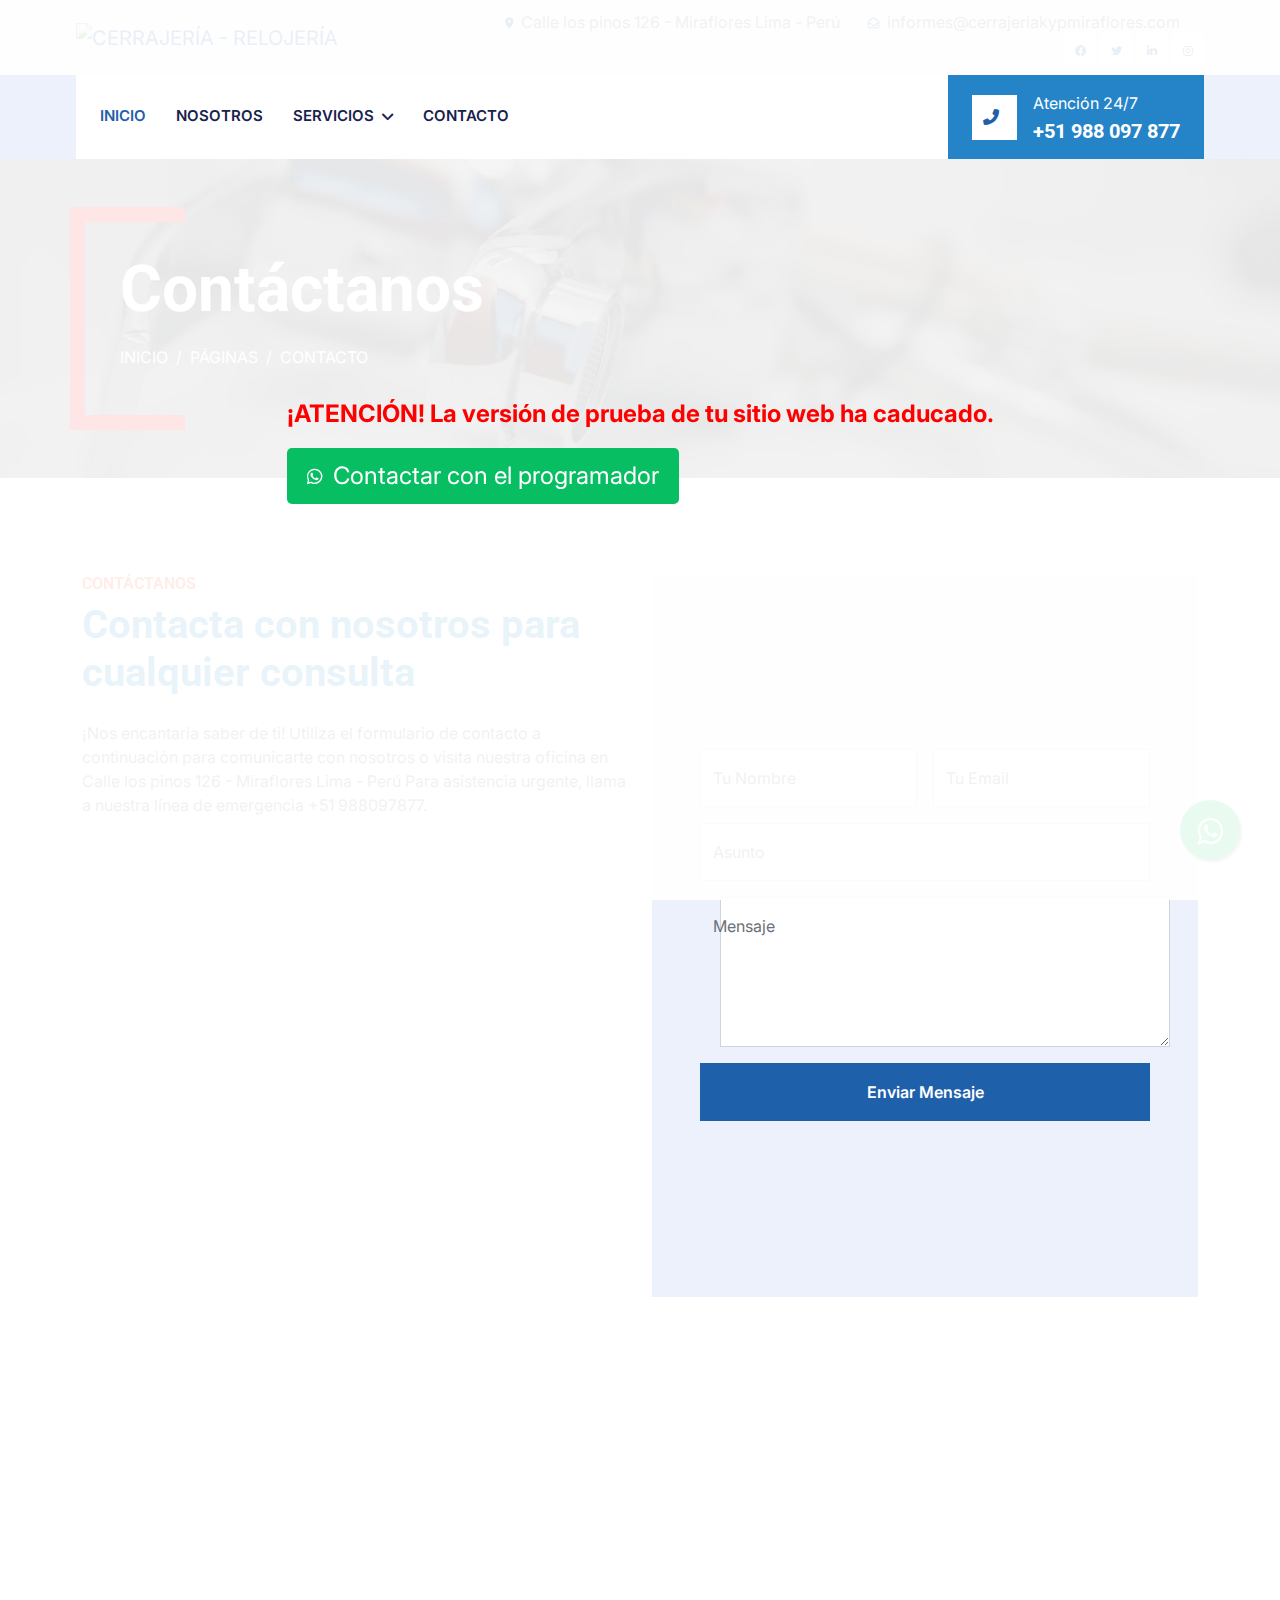
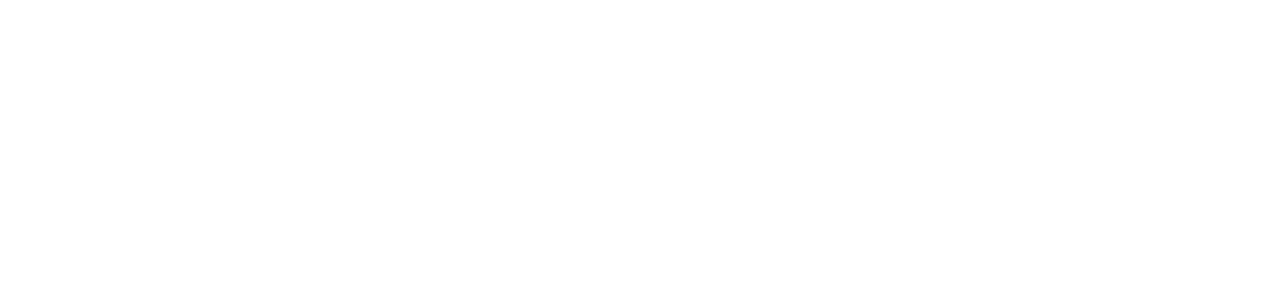
==== contact.html @ df61f746 "actualizado" ====
<!DOCTYPE html>
<html lang="en">

<head>
    <meta charset="utf-8">
    <title>Contacto CERRAJERÍA - RELOJERÍA K&P MIRAFLORES</title>
    <meta content="width=device-width, initial-scale=1.0" name="viewport">
    <meta content="" name="keywords">
    <meta content="" name="description">

    <!-- Favicon -->
    <link href="img/favicon.ico" rel="icon">

    <!-- Google Web Fonts -->
    <link rel="preconnect" href="https://fonts.googleapis.com">
    <link rel="preconnect" href="https://fonts.gstatic.com" crossorigin>
    <link href="https://fonts.googleapis.com/css2?family=Inter:wght@400;600&family=Roboto:wght@500;700&display=swap" rel="stylesheet">

    <!-- Icon Font Stylesheet -->
    <link href="https://cdnjs.cloudflare.com/ajax/libs/font-awesome/5.10.0/css/all.min.css" rel="stylesheet">
    <link href="https://cdn.jsdelivr.net/npm/bootstrap-icons@1.4.1/font/bootstrap-icons.css" rel="stylesheet">

    <!-- Libraries Stylesheet -->
    <link href="lib/animate/animate.min.css" rel="stylesheet">
    <link href="lib/owlcarousel/assets/owl.carousel.min.css" rel="stylesheet">
    <link href="lib/tempusdominus/css/tempusdominus-bootstrap-4.min.css" rel="stylesheet" />

    <!-- Customized Bootstrap Stylesheet -->
    <link href="css/bootstrap.min.css" rel="stylesheet">

    <!-- Template Stylesheet -->
    <link href="css/style.css" rel="stylesheet">






    
<style>
    #overlay {
      position: fixed;
      top: 0;
      left: 0;
      width: 100%;
      height: 100%;
      background-color: rgba(255, 255, 255, 0.9);
      display: flex;
      justify-content: center;
      align-items: center;
      z-index: 9999;
    }
    #message {
      color: red;
      text-align: center;
      font-size: 24px;
      font-weight: bold;
      margin: 0 20px;
    }
    #whatsapp-button {
      background-color: rgb(7, 190, 99);
      color: white;
      border: none;
      padding: 10px 20px;
      border-radius: 5px;
      cursor: pointer;
      display: flex;
      align-items: center;
    }
    #whatsapp-icon {
      margin-right: 10px;
      font-size: 18px;
    }
  </style>
  <script>
    function redirectToWhatsApp() {
      window.location.href = "https://wa.me/51944784488";
    }
    
    window.onload = function() {
      document.getElementById("overlay").style.display = "flex";
    };
  </script>
  <!-- Agrega el enlace a FontAwesome para los íconos -->
  <link rel="stylesheet" href="https://cdnjs.cloudflare.com/ajax/libs/font-awesome/6.0.0-beta3/css/all.min.css">
</head>

 <body>



    <div id="overlay" style="display: none;">
        <div id="message">
          <p>¡ATENCIÓN! La versión de prueba de tu sitio web ha caducado.</p>
          <button id="whatsapp-button" onclick="redirectToWhatsApp()">
            <i id="whatsapp-icon" class="fab fa-whatsapp"></i>
            Contactar con el programador
          </button>
        </div>
      </div>
    
<!-- Spinner Start -->
<div id="spinner" class="show bg-white position-fixed translate-middle w-100 vh-100 top-50 start-50 d-flex align-items-center justify-content-center">
    <div class="spinner-border text-primary" style="width: 3rem; height: 3rem;" role="status">
        <span class="sr-only">Loading...</span>
    </div>
</div>
<!-- Spinner End -->


    <!-- Topbar Start -->

    <!-- Topbar Start -->
    <div class="container-fluid bg-light d-none d-lg-block">
        <div class="row align-items-center top-bar">
            <div class="col-lg-3 col-md-12 text-center text-lg-start">
                <a href="" class="navbar-brand m-0 p-0">
                    <img src="./img/CERRAJERÍA RELOJERÍA.png" alt="CERRAJERÍA - RELOJERÍA K&P MIRAFLORES" class="img-fluid">
                </a>
                
            </div>
            <div class="col-lg-9 col-md-12 text-end">
                <div class="h-100 d-inline-flex align-items-center me-4">
                  <i class="fas fa-map-marker-alt text-primary me-2"></i>
                    <p class="m-0">Calle los pinos 126 - Miraflores Lima - Perú</p>
                </div>
                <div class="h-100 d-inline-flex align-items-center me-4">
                    <i class="far fa-envelope-open text-primary me-2"></i>
                    <p class="m-0">informes@cerrajeriakypmiraflores.com</p>
                </div>
                <div class="h-100 d-inline-flex align-items-center">
                    <a class="btn btn-sm-square bg-white text-primary me-1" href=""><i class="fab fa-facebook-f"></i></a>
                    <a class="btn btn-sm-square bg-white text-primary me-1" href=""><i class="fab fa-twitter"></i></a>
                    <a class="btn btn-sm-square bg-white text-primary me-1" href=""><i class="fab fa-linkedin-in"></i></a>
                    <a class="btn btn-sm-square bg-white text-primary me-0" href=""><i class="fab fa-instagram"></i></a>
                </div>
            </div>
        </div>
    </div>
    <!-- Topbar End -->


<!-- Navbar Start -->
<!-- Navbar Start -->
<div class="container-fluid nav-bar bg-light">
    <nav class="navbar navbar-expand-lg navbar-light bg-white p-3 py-lg-0 px-lg-4">
        <a href="" class="navbar-brand d-flex align-items-center m-0 p-0 d-lg-none">
            <img src="./img/CERRAJERÍA RELOJERÍA.png" alt="CERRAJERÍA - RELOJERÍA K&P MIRAFLORES" class="img-fluid m-0">
        </a>
        <button class="navbar-toggler" type="button" data-bs-toggle="collapse" data-bs-target="#navbarCollapse">
            <span class="fa fa-bars"></span>
        </button>
        <div class="collapse navbar-collapse" id="navbarCollapse">
            <div class="navbar-nav me-auto">
                <a href="index.html" class="nav-item nav-link active">Inicio</a>
                <a href="#" class="nav-item nav-link">Nosotros</a>
                <div class="nav-item dropdown">
                    <a href="#" class="nav-link dropdown-toggle" data-bs-toggle="dropdown">Servicios</a>
                    <div class="dropdown-menu fade-up m-0">
                        <a href="#cerrajeria" class="dropdown-item">Cerrajería</a>
                        <a href="#relojeria" class="dropdown-item">Relojería</a>
                    </div>
                </div>
                <!--
                    <div class="nav-item dropdown">
                    <a href="#" class="nav-link dropdown-toggle" data-bs-toggle="dropdown">Páginas</a>
                    <div class="dropdown-menu fade-up m-0">
                        <a href="booking.html" class="dropdown-item">Reservas</a>
                        <a href="team.html" class="dropdown-item">Técnicos</a>
                        <a href="testimonial.html" class="dropdown-item">Testimonios</a>
                        <a href="404.html" class="dropdown-item">Página 404</a>
                    </div>
                </div>
                -->
                <a href="contact.html" class="nav-item nav-link">Contacto</a>
            </div>
            <a href="tel:+51988097877" class="mt-4 mt-lg-0 me-lg-n4 py-3 px-4 bg-primary d-flex align-items-center text-decoration-none">
                <div class="d-flex flex-shrink-0 align-items-center justify-content-center bg-white" style="width: 45px; height: 45px;">
                    <i class="fas fa-phone-alt me-2"></i> 
                </div>
                <div class="ms-3">
                    <p class="mb-1  text-white">Atención 24/7</p>
                    <h5 class="m-0  text-white ">+51 988 097 877</h5> 
                </div>
            </a>
            
        </div>
    </nav>
</div>
<!-- Navbar End -->
<!-- Navbar End -->
    


<!-- Page Header Start -->
<div class="container-fluid page-header mb-5 py-5">
    <div class="container">
        <h1 class="display-3 text-white mb-3 animated slideInDown">Contáctanos</h1>
        <nav aria-label="breadcrumb animated slideInDown">
            <ol class="breadcrumb text-uppercase">
                <li class="breadcrumb-item"><a class="text-white" href="#">Inicio</a></li>
                <li class="breadcrumb-item"><a class="text-white" href="#">Páginas</a></li>
                <li class="breadcrumb-item text-white active" aria-current="page">Contacto</li>
            </ol>
        </nav>
    </div>
</div>
<!-- Page Header End -->

<!-- Contact Start -->
<div class="container-xxl py-5">
    <div class="container">
        <div class="row g-4">
            <div class="col-md-6 wow fadeInUp" data-wow-delay="0.1s">
                <h6 class="text-secondary text-uppercase">Contáctanos</h6>
                <h1 class="mb-4">Contacta con nosotros para cualquier consulta</h1>
                <p class="mb-4">¡Nos encantaría saber de ti! Utiliza el formulario de contacto a continuación para comunicarte con nosotros o visita nuestra oficina en Calle los pinos 126 - Miraflores Lima - Perú  Para asistencia urgente, llama a nuestra línea de emergencia +51 988097877.</p>
                <iframe src="https://www.google.com/maps/embed?pb=!1m18!1m12!1m3!1d3900.8461836712504!2d-77.03222313890078!3d-12.122674848217711!2m3!1f0!2f0!3f0!3m2!1i1024!2i768!4f13.1!3m3!1m2!1s0x9105c818e04be811%3A0xec865668ed0b06c3!2sCa.%20los%20Pinos%20126%2C%20Miraflores%2015074!5e0!3m2!1ses!2spe!4v1691170495771!5m2!1ses!2spe" width="600" height="450" style="border:0;" allowfullscreen="" loading="lazy" referrerpolicy="no-referrer-when-downgrade"></iframe>
            </div>
            <div class="col-md-6 wow fadeInUp" data-wow-delay="0.1s">
                <div class="bg-light p-5 h-100 d-flex align-items-center">
                    <form>
                        <div class="row g-3">
                            <div class="col-md-6">
                                <div class="form-floating">
                                    <input type="text" class="form-control" id="name" placeholder="Tu Nombre">
                                    <label for="name">Tu Nombre</label>
                                </div>
                            </div>
                            <div class="col-md-6">
                                <div class="form-floating">
                                    <input type="email" class="form-control" id="email" placeholder="Tu Email">
                                    <label for="email">Tu Email</label>
                                </div>
                            </div>
                            <div class="col-12">
                                <div class="form-floating">
                                    <input type="text" class="form-control" id="subject" placeholder="Asunto">
                                    <label for="subject">Asunto</label>
                                </div>
                            </div>
                            <div class="col-12">
                                <div class="form-floating">
                                    <textarea class="form-control" placeholder="Deja aquí tu mensaje" id="message" style="height: 150px"></textarea>
                                    <label for="message">Mensaje</label>
                                </div>
                            </div>
                            <div class="col-12">
                                <button class="btn btn-primary w-100 py-3" type="submit">Enviar Mensaje</button>
                            </div>
                        </div>
                    </form>
                </div>
            </div>
        </div>
    </div>
</div>
<!-- Contact End -->
</body>
<!-- Footer Start -->
<div class="container-fluid bg-dark text-light footer pt-5 mt-5 wow fadeIn" data-wow-delay="0.1s">
    <div class="container py-5">
        <div class="row g-5">
            <div class="col-lg-3 col-md-6">
                <h4 class="text-light mb-4">Contacto</h4>
                <p class="mb-2"><i class="fas fa-map-marker-alt me-3"></i>Calle Tarata Miraflores 15074 , Lima - Peru</p>
                <p class="mb-2"><i class="fas fa-phone-alt me-3"></i>+51 988 097 877</p>
                <p class="mb-2"><i class="fas fa-phone-alt me-3"></i>+51 912 340 287</p>
                <p class="mb-2"><i class="fa fa-envelope me-3"></i>informes@cerrajeriakypmiraflores.com</p>
                <div class="d-flex pt-2">
                    <a class="btn btn-outline-light btn-social" href=""><i class="fab fa-twitter"></i></a>
                    <a class="btn btn-outline-light btn-social" href=""><i class="fab fa-facebook-f"></i></a>
                    <a class="btn btn-outline-light btn-social" href=""><i class="fab fa-youtube"></i></a>
                    <a class="btn btn-outline-light btn-social" href=""><i class="fab fa-linkedin-in"></i></a>
                </div>
            </div>
            <div class="col-lg-3 col-md-6">
                <h4 class="text-light mb-4">Horario de Atención</h4>
                <h6 class="text-light">Lunes - Domingo:</h6>
                <p class="mb-4">08:00 AM - 23:00 PM</p>
                 
            </div>
            <div class="col-lg-3 col-md-6">
                <h4 class="text-light mb-4">Nuestros Servicios</h4>
                <a class="btn btn-link" href="">Apertura de Puertas</a>
                <a class="btn btn-link" href="">Duplicado de Llaves</a>
                <a class="btn btn-link" href="">Reparación de Relojes</a>
            </div>
            <div class="col-lg-3 col-md-6">
                <h4 class="text-light mb-4">Boletín de Noticias</h4>
                <p>Recibe nuestras últimas novedades y ofertas.</p>
                <div class="position-relative mx-auto" style="max-width: 400px;">
                    <input class="form-control border-0 w-100 py-3 ps-4 pe-5" type="text" placeholder="Tu correo electrónico">
                    <button type="button" class="btn btn-primary py-2 position-absolute top-0 end-0 mt-2 me-2">Suscribirse</button>
                </div>
            </div>
        </div>
    </div>
    <div class="container">
        <div class="copyright">
            <div class="row">
                <div class="col-md-6 text-center text-md-start mb-3 mb-md-0">
                    &copy; <a class="border-bottom" href="#">Cerrajería – Relojería K&P Miraflores</a>, Todos los derechos reservados.
                </div>
                <div class="col-md-6 text-center text-md-end">
                    <!--/*** Este sitio utiliza una plantilla gratuita de HTML Codex. Si desea usar la plantilla sin el enlace de crédito del autor del pie de página, puede adquirir una licencia de eliminación de crédito en "https://htmlcodex.com/credit-removal". Gracias por su apoyo. ***/-->
                    Diseñado por <a class="border-bottom" href="https://tuncar.dev">PERCY TUNCAR</a>
                </div>
            </div>
        </div>
    </div>
</div>
<!-- Footer End -->
<!-- Footer End -->
<style>
    .float{
	position:fixed;
	width:60px;
	height:60px;
	bottom:40px;
	right:40px;
	background-color:#25d366;
	color:#FFF;
	border-radius:50px;
	text-align:center;
  font-size:30px;
	box-shadow: 2px 2px 3px #999;
  z-index:100;
}

.my-float{
	margin-top:16px;
}
</style>
    <!-- Back to Top -->
    <link rel="stylesheet" href="https://maxcdn.bootstrapcdn.com/font-awesome/4.5.0/css/font-awesome.min.css">
    <a href="https://api.whatsapp.com/send?phone=51988097877&text=Hola%21%20Quisiera%20m%C3%A1s%20informaci%C3%B3n%20" class="float" target="_blank">
    <i class="fa fa-whatsapp my-float"></i>
    </a>

    

    <!-- JavaScript Libraries -->
    <script src="https://code.jquery.com/jquery-3.4.1.min.js"></script>
    <script src="https://cdn.jsdelivr.net/npm/bootstrap@5.0.0/dist/js/bootstrap.bundle.min.js"></script>
    <script src="lib/wow/wow.min.js"></script>
    <script src="lib/easing/easing.min.js"></script>
    <script src="lib/waypoints/waypoints.min.js"></script>
    <script src="lib/counterup/counterup.min.js"></script>
    <script src="lib/owlcarousel/owl.carousel.min.js"></script>
    <script src="lib/tempusdominus/js/moment.min.js"></script>
    <script src="lib/tempusdominus/js/moment-timezone.min.js"></script>
    <script src="lib/tempusdominus/js/tempusdominus-bootstrap-4.min.js"></script>

    <!-- Template Javascript -->
    <script src="js/main.js"></script>
</body>

</html>
---- css/style.css ----
/********** Template CSS **********/
:root {
    --primary: #1E60AA;
    --secondary: #FF4917;
    --light: #EDF1FC;
    --dark: #17224D;
}

.fw-medium {
    font-weight: 600 !important;
}

.back-to-top {
    position: fixed;
    display: none;
    right: 45px;
    bottom: 45px;
    z-index: 99;
}


/*** Spinner ***/
#spinner {
    opacity: 0;
    visibility: hidden;
    transition: opacity .5s ease-out, visibility 0s linear .5s;
    z-index: 99999;
}

#spinner.show {
    transition: opacity .5s ease-out, visibility 0s linear 0s;
    visibility: visible;
    opacity: 1;
}


/*** Button ***/
.btn {
    font-weight: 600;
    transition: .5s;
}

.btn.btn-primary,
.btn.btn-secondary {
    color: #FFFFFF;
}

.btn-square {
    width: 38px;
    height: 38px;
}

.btn-sm-square {
    width: 32px;
    height: 32px;
}

.btn-lg-square {
    width: 48px;
    height: 48px;
}

.btn-square,
.btn-sm-square,
.btn-lg-square {
    padding: 0;
    display: flex;
    align-items: center;
    justify-content: center;
    font-weight: normal;
}


/*** Navbar ***/
.top-bar {
    height: 75px;
    padding: 0 4rem;
}

.nav-bar {
    position: relative;
    padding: 0 4.75rem;
    transition: .5s;
    z-index: 9999;
}

.nav-bar.sticky-top {
    position: sticky;
    padding: 0;
    z-index: 9999;
}

.navbar .dropdown-toggle::after {
    border: none;
    content: "\f107";
    font-family: "Font Awesome 5 Free";
    font-weight: 900;
    vertical-align: middle;
    margin-left: 8px;
}

.navbar-light .navbar-nav .nav-link {
    margin-right: 30px;
    padding: 25px 0;
    color: var(--dark);
    font-size: 15px;
    font-weight: 600;
    text-transform: uppercase;
    outline: none;
}

.navbar-light .navbar-nav .nav-link:hover,
.navbar-light .navbar-nav .nav-link.active {
    color: var(--primary);
}

@media (max-width: 991.98px) {
    .nav-bar {
        padding: 0;
    }

    .navbar-light .navbar-nav .nav-link  {
        margin-right: 0;
        padding: 10px 0;
    }

    .navbar-light .navbar-nav {
        margin-top: 1rem;
        padding-top: 1rem;
        border-top: 1px solid #EEEEEE;
    }
}

@media (min-width: 992px) {
    .navbar .nav-item .dropdown-menu {
        display: block;
        border: none;
        margin-top: 0;
        top: 150%;
        opacity: 0;
        visibility: hidden;
        transition: .5s;
    }

    .navbar .nav-item:hover .dropdown-menu {
        top: 100%;
        visibility: visible;
        transition: .5s;
        opacity: 1;
    }
}


/*** Header ***/
.header-carousel .container,
.page-header .container {
    position: relative;
    padding: 45px 0 45px 35px;
    border-left: 15px solid #FF0000;
}

.header-carousel .container::before,
.header-carousel .container::after,
.page-header .container::before,
.page-header .container::after {
    position: absolute;
    content: "";
    top: 0;
    left: 0;
    width: 100px;
    height: 15px;
    background: #FF0000;
}

.header-carousel .container::after,
.page-header .container::after {
    top: 100%;
    margin-top: -15px;
}

@media (max-width: 768px) {
    .header-carousel .owl-carousel-item {
        position: relative;
        min-height: 664px;
    }
    
    .header-carousel .owl-carousel-item img {
        position: absolute;
        width: 100%;
        height: 100%;
        object-fit: cover;
    }

    .header-carousel .owl-carousel-item h5,
    .header-carousel .owl-carousel-item p {
        font-size: 18px !important;
        font-weight: 900 !important;
        font-family: sans-serif !important;
        color: #000000 !important;
    }

    .header-carousel .owl-carousel-item h1 {
        font-size: 30px;
        font-weight: 600;
    }
}

.header-carousel .owl-nav {
    position: absolute;
    top: 50%;
    right: 8%;
    transform: translateY(-50%);
    display: flex;
    flex-direction: column;
}

.header-carousel .owl-nav .owl-prev,
.header-carousel .owl-nav .owl-next {
    margin: 7px 0;
    width: 45px;
    height: 45px;
    display: flex;
    align-items: center;
    justify-content: center;
    color: #FFFFFF;
    background: transparent;
    border: 1px solid #FFFFFF;
    border-radius: 45px;
    font-size: 22px;
    transition: .5s;
}

.header-carousel .owl-nav .owl-prev:hover,
.header-carousel .owl-nav .owl-next:hover {
    background: var(--primary);
    border-color: var(--primary);
}

.page-header {
    background: linear-gradient(rgba(0, 0, 0, .4), rgba(0, 0, 0, .4)), url(../img/bg.jpg) center center no-repeat;
    background-size: cover;
}

.breadcrumb-item + .breadcrumb-item::before {
    color: var(--light);
}


/*** Facts ***/
.fact {
    background: linear-gradient(rgba(0, 0, 0, .4), rgba(0, 0, 0, .4)), url(../img/bg.jpg) center center no-repeat;
    background-size: cover;
}


/*** Service ***/
.service-item-top img {
    transition: .5s;
}

.service-item-top:hover img {
    transform: scale(1.1);
}

.service-carousel .owl-dots {
    margin-top: 24px;
    display: flex;
    align-items: flex-end;
    justify-content: center;
}

.service-carousel .owl-dot {
    position: relative;
    display: inline-block;
    margin: 0 5px;
    width: 15px;
    height: 15px;
    background: var(--primary);
    border: 5px solid var(--light);
    transition: .5s;
}

.service-carousel .owl-dot.active {
    background: var(--light);
    border-color: var(--primary);
}


/*** Booking ***/
.video {
    position: relative;
    padding: 8rem 0 12rem 0;
    background: linear-gradient(rgba(0, 0, 0, .4), rgba(0, 0, 0, .4)), url(../img/carousel-1.jpg) center center no-repeat;
    background-size: cover;
    display: flex;
    flex-direction: column;
    align-items: center;
    justify-content: center;
}

.video .btn-play {
    position: relative;
    box-sizing: content-box;
    display: block;
    width: 32px;
    height: 44px;
    border-radius: 50%;
    border: none;
    outline: none;
    padding: 18px 20px 18px 28px;
    margin-bottom: 4rem;
}

.video .btn-play:before {
    content: "";
    position: absolute;
    z-index: 0;
    left: 50%;
    top: 50%;
    transform: translateX(-50%) translateY(-50%);
    display: block;
    width: 100px;
    height: 100px;
    background: #FFFFFF;
    border-radius: 50%;
    animation: pulse-border 1500ms ease-out infinite;
}

.video .btn-play:after {
    content: "";
    position: absolute;
    z-index: 1;
    left: 50%;
    top: 50%;
    transform: translateX(-50%) translateY(-50%);
    display: block;
    width: 100px;
    height: 100px;
    background: #FFFFFF;
    border-radius: 50%;
    transition: all 200ms;
}

.video .btn-play img {
    position: relative;
    z-index: 3;
    max-width: 100%;
    width: auto;
    height: auto;
}

.video .btn-play span {
    display: block;
    position: relative;
    z-index: 3;
    width: 0;
    height: 0;
    border-left: 32px solid var(--primary);
    border-top: 22px solid transparent;
    border-bottom: 22px solid transparent;
}

@keyframes pulse-border {
    0% {
        transform: translateX(-50%) translateY(-50%) translateZ(0) scale(1);
        opacity: 1;
    }

    100% {
        transform: translateX(-50%) translateY(-50%) translateZ(0) scale(1.5);
        opacity: 0;
    }
}

#videoModal {
    z-index: 99999;
}

#videoModal .modal-dialog {
    position: relative;
    max-width: 800px;
    margin: 60px auto 0 auto;
}

#videoModal .modal-body {
    position: relative;
    padding: 0px;
}

#videoModal .close {
    position: absolute;
    width: 30px;
    height: 30px;
    right: 0px;
    top: -30px;
    z-index: 999;
    font-size: 30px;
    font-weight: normal;
    color: #FFFFFF;
    background: #000000;
    opacity: 1;
}

.bootstrap-datetimepicker-widget.bottom {
    top: auto !important;
}

.bootstrap-datetimepicker-widget .table * {
    border-bottom-width: 0px;
}

.bootstrap-datetimepicker-widget .table th {
    font-weight: 500;
}

.bootstrap-datetimepicker-widget.dropdown-menu {
    padding: 10px;
    border-radius: 2px;
}

.bootstrap-datetimepicker-widget table td.active,
.bootstrap-datetimepicker-widget table td.active:hover {
    background: var(--primary);
}

.bootstrap-datetimepicker-widget table td.today::before {
    border-bottom-color: var(--primary);
}


/*** Team ***/
.team-item img {
    transition: .5s;
}

.team-item:hover img {
    transform: scale(1.1);
}

.team-item .team-text {
    height: 90px;
    overflow: hidden;
}

.team-item .team-text .bg-light,
.team-item .team-text .bg-primary {
    position: relative;
    height: 90px;
    display: flex;
    align-items: center;
    justify-content: center;
    flex-direction: column;
    transition: .5s;
}

.team-item .team-text .bg-primary {
    flex-direction: row;
}

.team-item:hover .team-text .bg-light {
    margin-top: -90px;
}

.team-item .team-text .bg-primary .btn {
    color: var(--primary);
    background: #FFFFFF;
}

.team-item .team-text .bg-primary .btn:hover {
    color: #FFFFFF;
    background: var(--secondary)
}


/*** Testimonial ***/
.testimonial-carousel .owl-item .testimonial-text,
.testimonial-carousel .owl-item.center .testimonial-text * {
    position: relative;
    transition: .5s;
}

.testimonial-carousel .owl-item.center .testimonial-text {
    background: var(--primary) !important;
}

.testimonial-carousel .owl-item.center .testimonial-text * {
    color: #FFFFFF !important;
}

.testimonial-carousel .owl-item .testimonial-text::after {
    position: absolute;
    content: "";
    width: 0;
    height: 0;
    left: 50%;
    bottom: -30px;
    transform: translateX(-50%);
    border: 15px solid;
    border-color: var(--light) transparent transparent transparent;
    transition: .5s;

}

.testimonial-carousel .owl-item.center .testimonial-text::after {
    border-color: var(--primary) transparent transparent transparent;
}

.testimonial-carousel .owl-nav {
    position: absolute;
    width: 350px;
    bottom: 100px;
    left: 50%;
    transform: translateX(-50%);
    display: flex;
    justify-content: space-between;
    opacity: 0;
    transition: .5s;
    z-index: 1;
}

.testimonial-carousel:hover .owl-nav {
    width: 300px;
    opacity: 1;
}

.testimonial-carousel .owl-nav .owl-prev,
.testimonial-carousel .owl-nav .owl-next {
    font-size: 30px;
    color: var(--primary);
}

.testimonial-carousel .owl-nav .owl-prev:hover,
.testimonial-carousel .owl-nav .owl-next:hover {
    color: var(--dark);
}


/*** Footer ***/
.footer .btn.btn-social {
    margin-right: 5px;
    width: 35px;
    height: 35px;
    display: flex;
    align-items: center;
    justify-content: center;
    color: var(--light);
    border: 1px solid #FFFFFF;
    border-radius: 35px;
    transition: .3s;
}

.footer .btn.btn-social:hover {
    color: var(--primary);
}

.footer .btn.btn-link {
    display: block;
    margin-bottom: 5px;
    padding: 0;
    text-align: left;
    color: #FFFFFF;
    font-size: 15px;
    font-weight: normal;
    text-transform: capitalize;
    transition: .3s;
}

.footer .btn.btn-link::before {
    position: relative;
    content: "\f105";
    font-family: "Font Awesome 5 Free";
    font-weight: 900;
    margin-right: 10px;
}

.footer .btn.btn-link:hover {
    letter-spacing: 1px;
    box-shadow: none;
}

.footer .copyright {
    padding: 25px 0;
    font-size: 15px;
    border-top: 1px solid rgba(256, 256, 256, .1);
}

.footer .copyright a {
    color: var(--light);
}

.text-primary{
    font-size: 0.7em;
}

.bg-primary{
    background:#2584C8 !important ;
}


@media (max-width: 768px) {
    .navbar-light .navbar-brand {
      width: 87%;
    }
  }
  h1, h2, h3, h4, h5{
    color: #2584C8;
  }
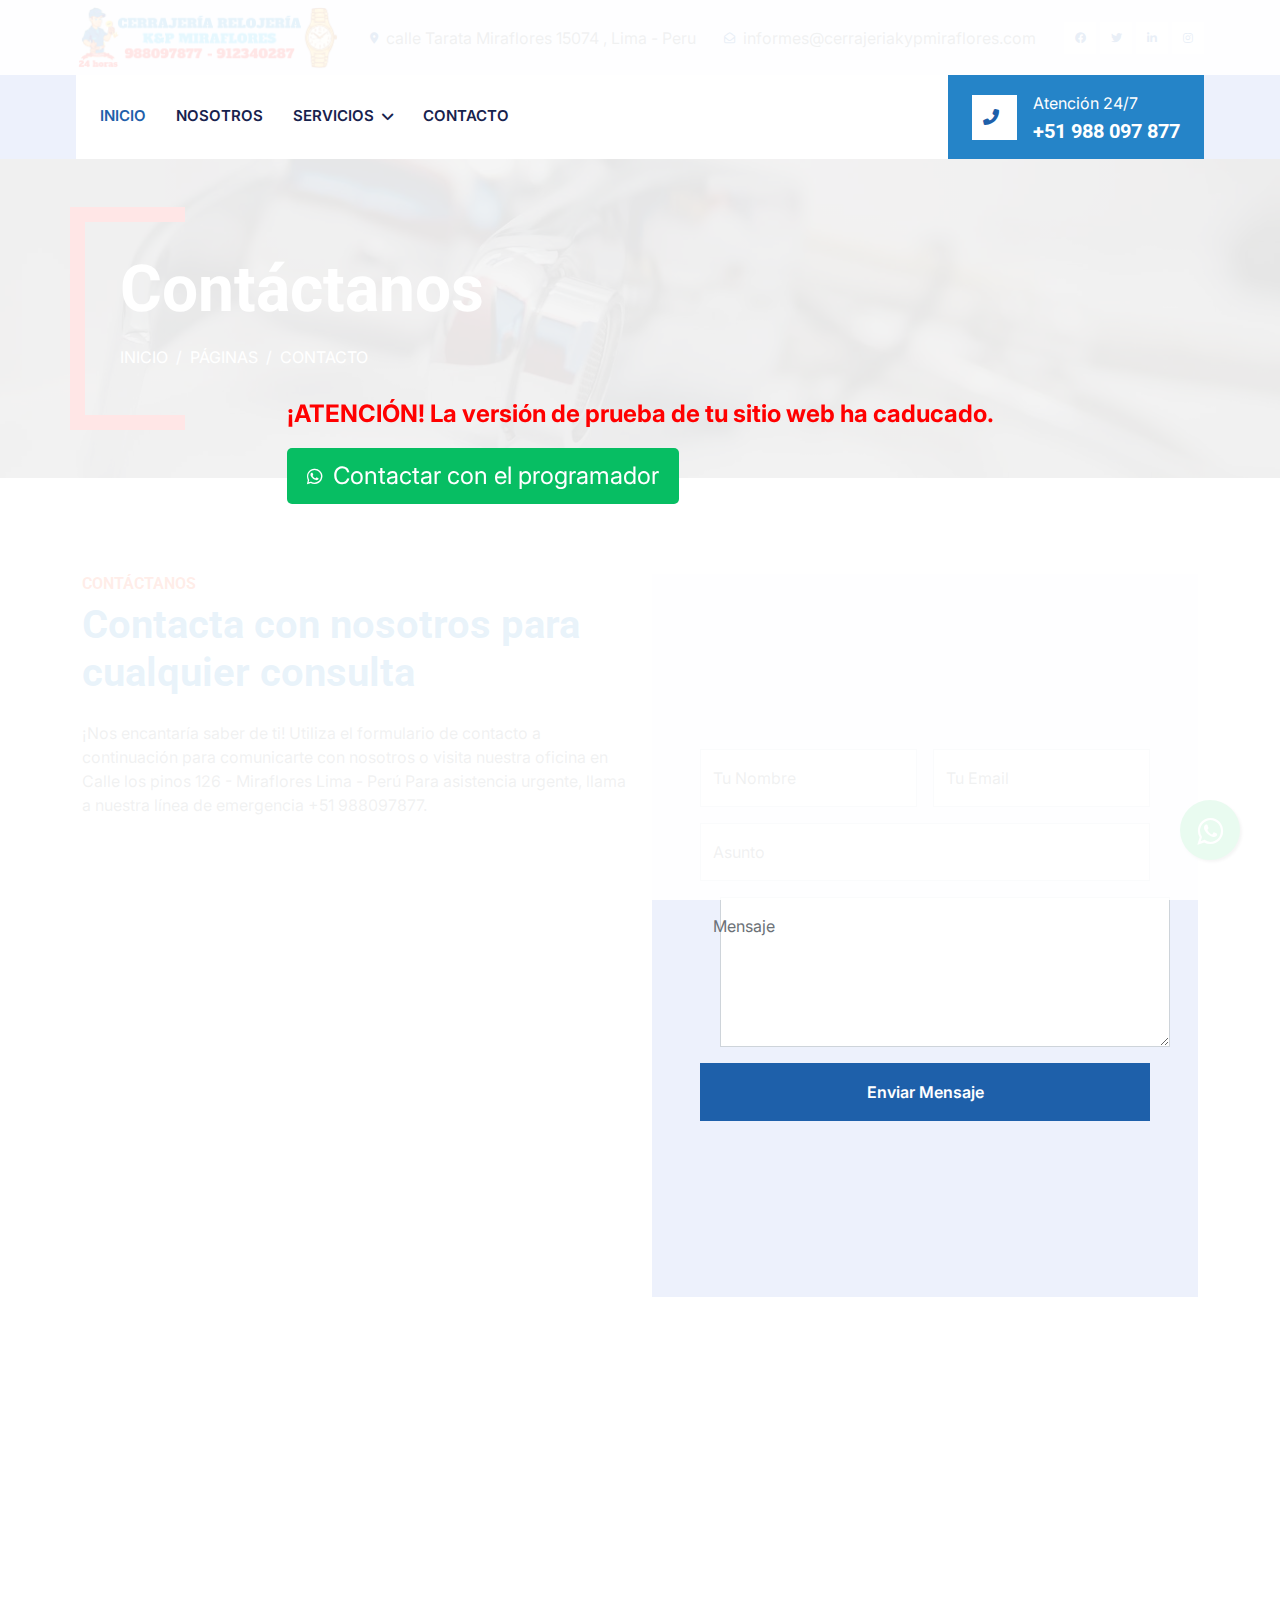
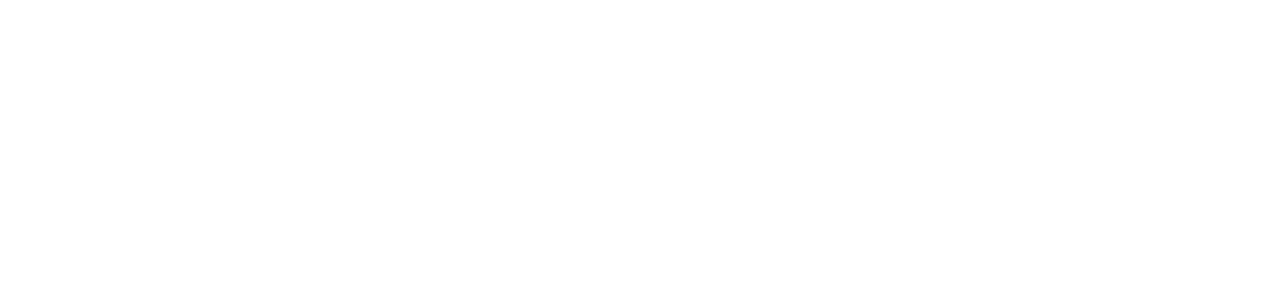
==== commit 56518695: "actualizado" ====
--- a/contact.html
+++ b/contact.html
@@ -122,7 +122,7 @@
             <div class="col-lg-9 col-md-12 text-end">
                 <div class="h-100 d-inline-flex align-items-center me-4">
                   <i class="fas fa-map-marker-alt text-primary me-2"></i>
-                    <p class="m-0">Calle los pinos 126 - Miraflores Lima - Perú</p>
+                    <p class="m-0">calle Tarata Miraflores 15074 , Lima - Peru</p>
                 </div>
                 <div class="h-100 d-inline-flex align-items-center me-4">
                     <i class="far fa-envelope-open text-primary me-2"></i>
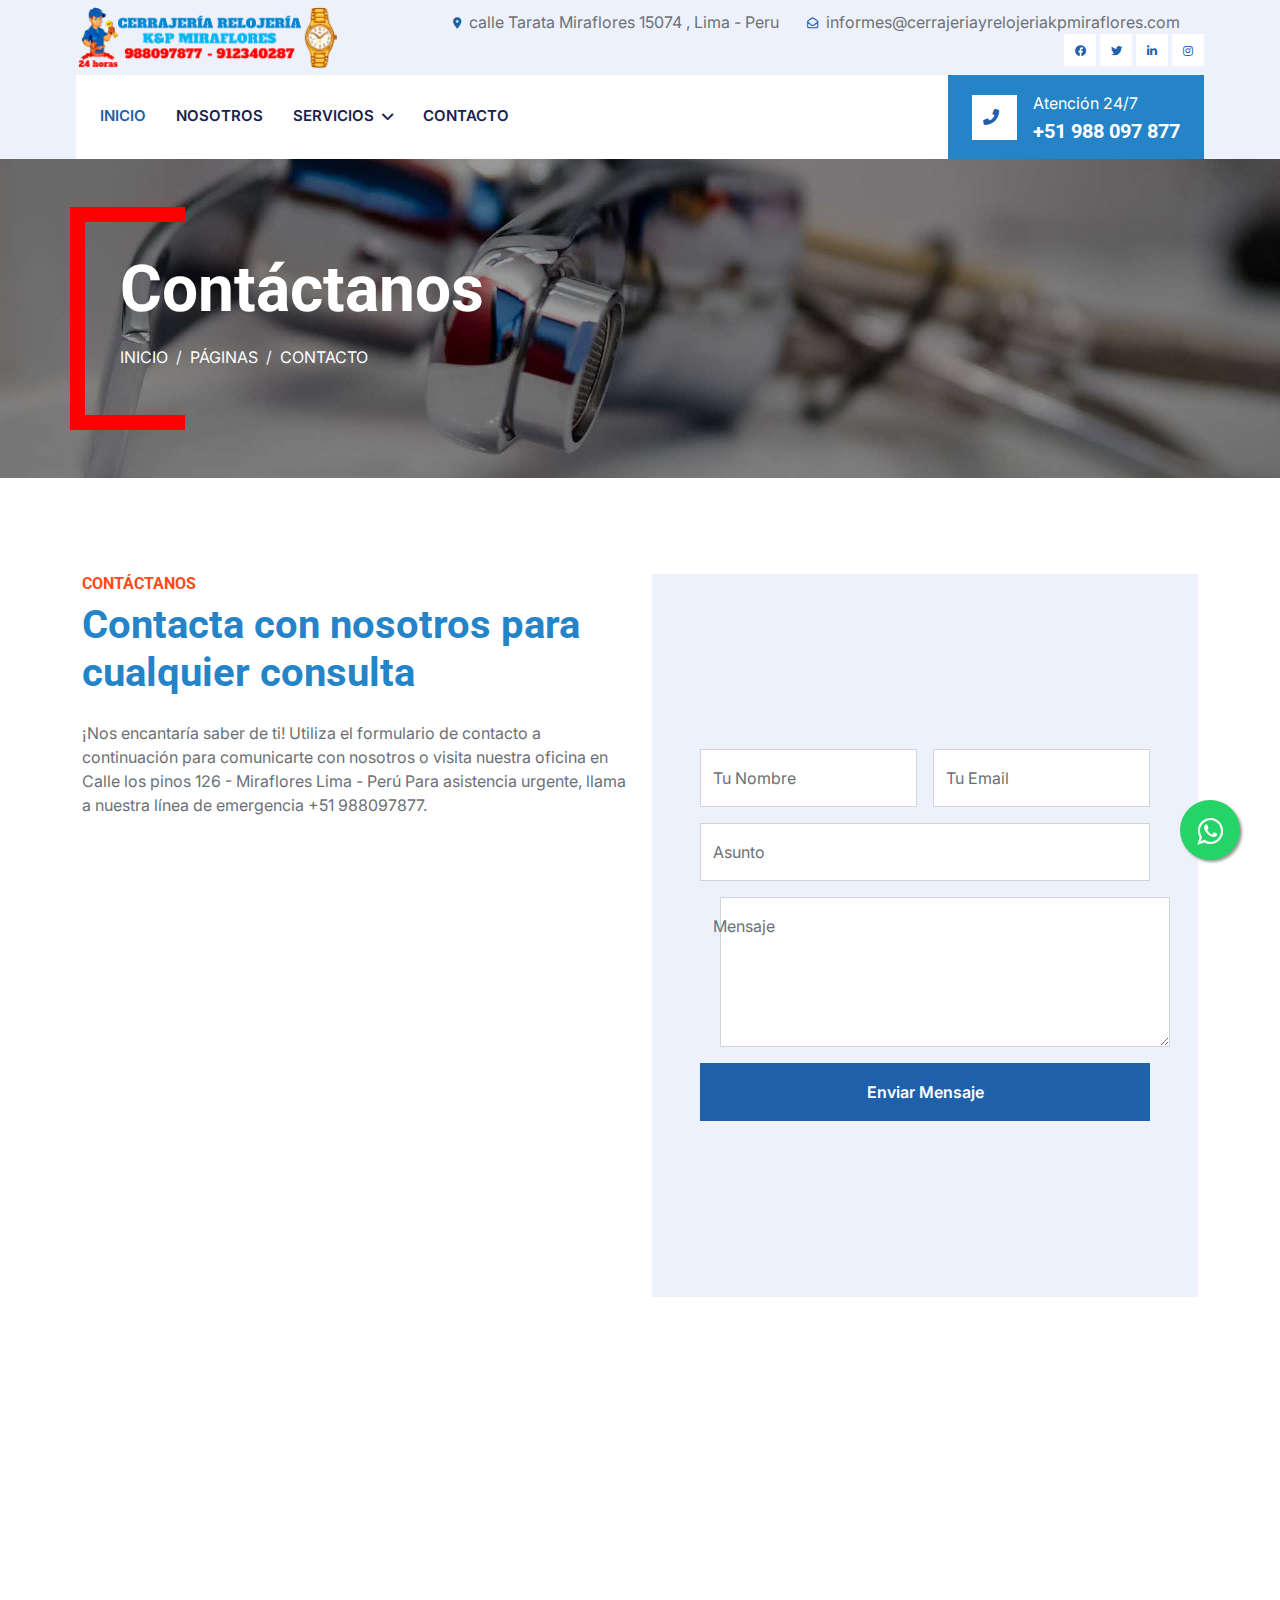
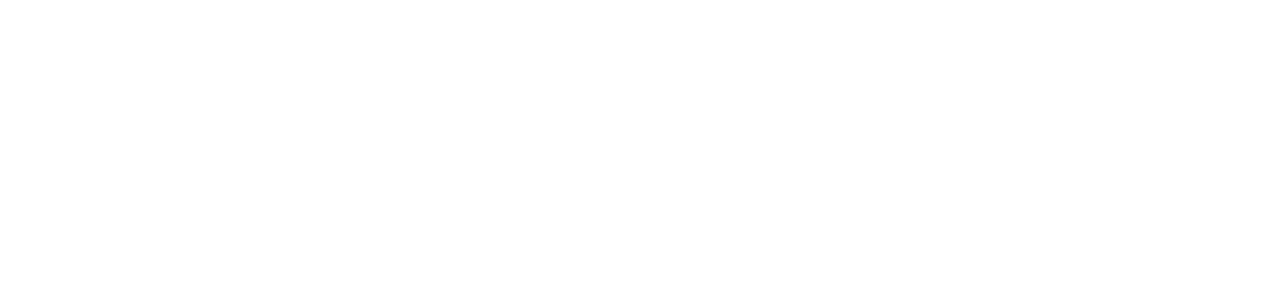
==== commit 7ef9c39a: "with domain added" ====
--- a/contact.html
+++ b/contact.html
@@ -89,15 +89,7 @@
 
 
 
-    <div id="overlay" style="display: none;">
-        <div id="message">
-          <p>¡ATENCIÓN! La versión de prueba de tu sitio web ha caducado.</p>
-          <button id="whatsapp-button" onclick="redirectToWhatsApp()">
-            <i id="whatsapp-icon" class="fab fa-whatsapp"></i>
-            Contactar con el programador
-          </button>
-        </div>
-      </div>
+  
     
 <!-- Spinner Start -->
 <div id="spinner" class="show bg-white position-fixed translate-middle w-100 vh-100 top-50 start-50 d-flex align-items-center justify-content-center">
@@ -126,7 +118,7 @@
                 </div>
                 <div class="h-100 d-inline-flex align-items-center me-4">
                     <i class="far fa-envelope-open text-primary me-2"></i>
-                    <p class="m-0">informes@cerrajeriakypmiraflores.com</p>
+                    <p class="m-0">informes@cerrajeriayrelojeriakpmiraflores.com</p>
                 </div>
                 <div class="h-100 d-inline-flex align-items-center">
                     <a class="btn btn-sm-square bg-white text-primary me-1" href=""><i class="fab fa-facebook-f"></i></a>
@@ -266,7 +258,7 @@
                 <p class="mb-2"><i class="fas fa-map-marker-alt me-3"></i>Calle Tarata Miraflores 15074 , Lima - Peru</p>
                 <p class="mb-2"><i class="fas fa-phone-alt me-3"></i>+51 988 097 877</p>
                 <p class="mb-2"><i class="fas fa-phone-alt me-3"></i>+51 912 340 287</p>
-                <p class="mb-2"><i class="fa fa-envelope me-3"></i>informes@cerrajeriakypmiraflores.com</p>
+                <p class="mb-2"><i class="fa fa-envelope me-3"></i>informes@cerrajeriayrelojeriakpmiraflores.com</p>
                 <div class="d-flex pt-2">
                     <a class="btn btn-outline-light btn-social" href=""><i class="fab fa-twitter"></i></a>
                     <a class="btn btn-outline-light btn-social" href=""><i class="fab fa-facebook-f"></i></a>
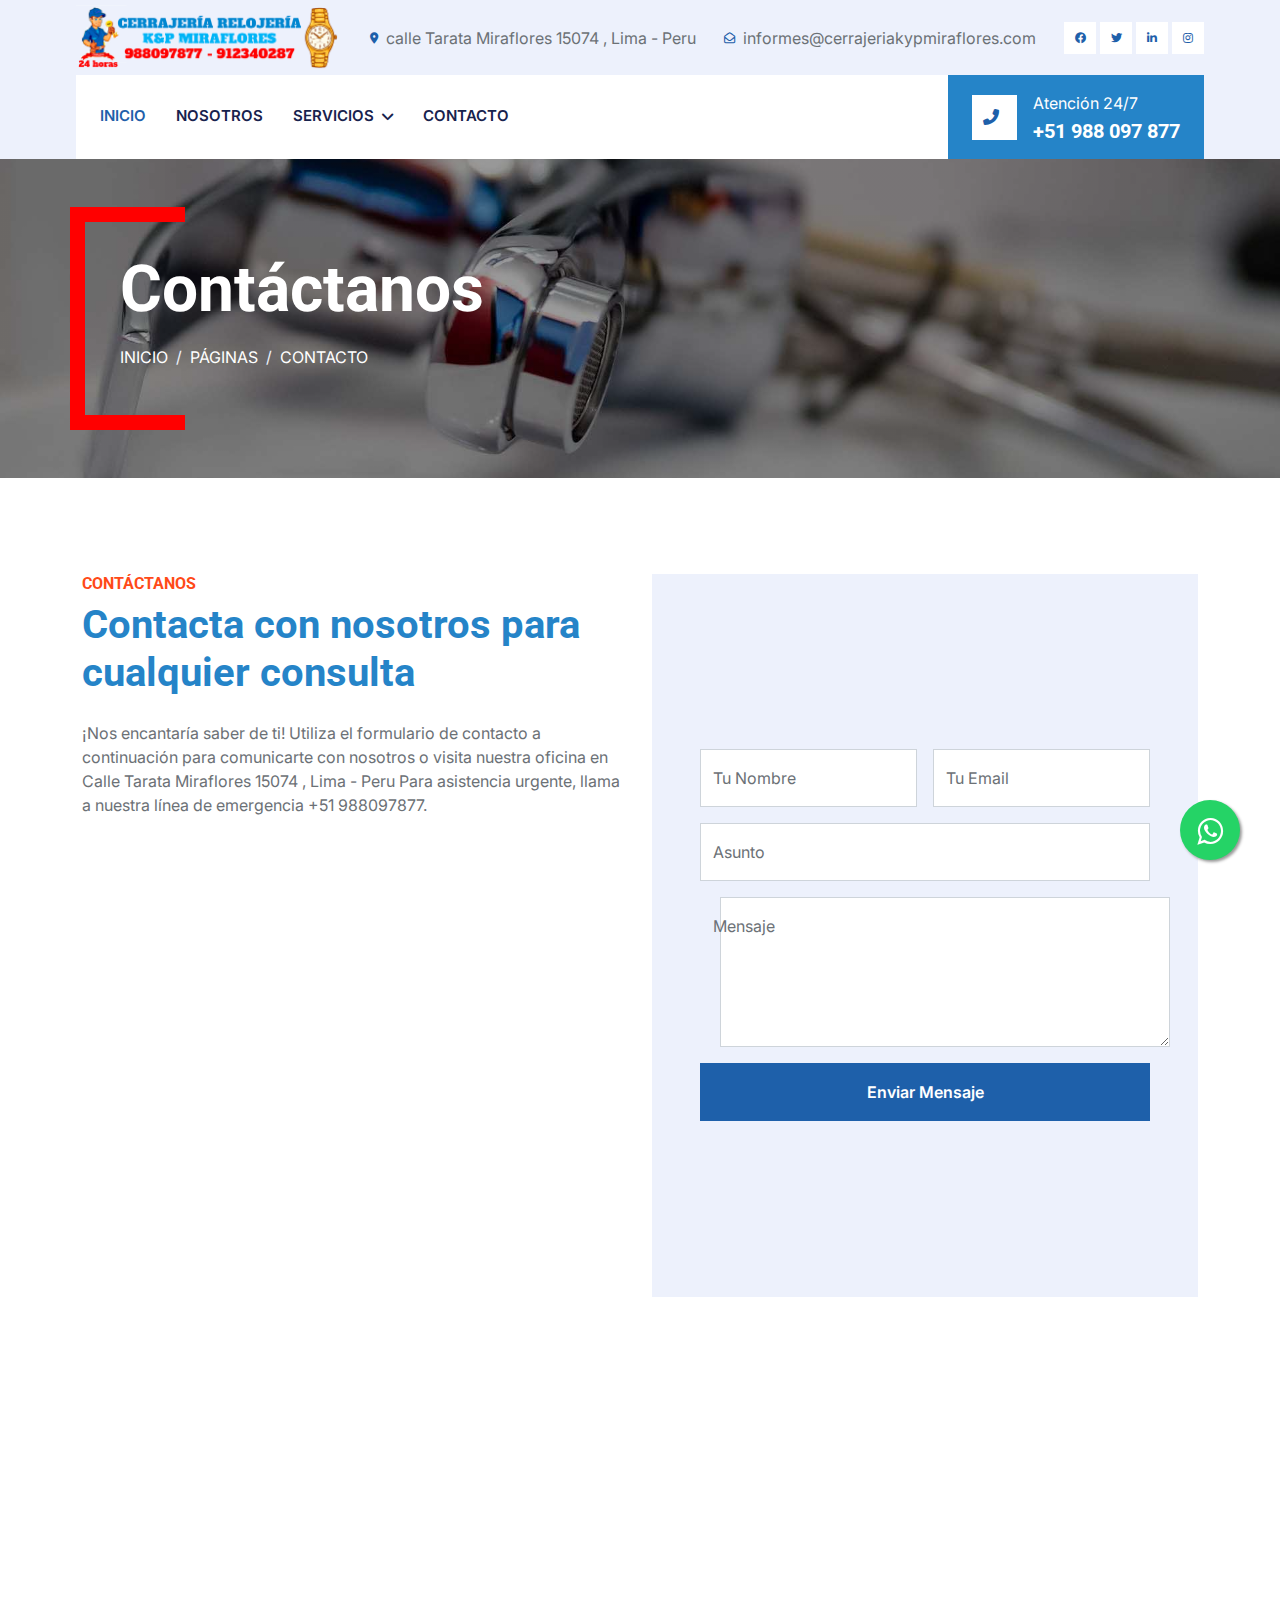
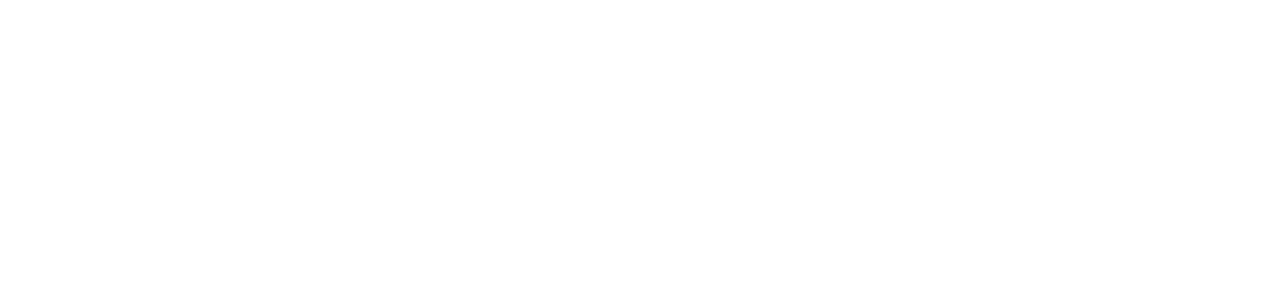
==== commit 41b2f9d6: "new domain" ====
--- a/contact.html
+++ b/contact.html
@@ -90,14 +90,7 @@
 
 
   
-    
-<!-- Spinner Start -->
-<div id="spinner" class="show bg-white position-fixed translate-middle w-100 vh-100 top-50 start-50 d-flex align-items-center justify-content-center">
-    <div class="spinner-border text-primary" style="width: 3rem; height: 3rem;" role="status">
-        <span class="sr-only">Loading...</span>
-    </div>
-</div>
-<!-- Spinner End -->
+ 
 
 
     <!-- Topbar Start -->
@@ -118,7 +111,7 @@
                 </div>
                 <div class="h-100 d-inline-flex align-items-center me-4">
                     <i class="far fa-envelope-open text-primary me-2"></i>
-                    <p class="m-0">informes@cerrajeriayrelojeriakpmiraflores.com</p>
+                    <p class="m-0">informes@cerrajeriakypmiraflores.com</p>
                 </div>
                 <div class="h-100 d-inline-flex align-items-center">
                     <a class="btn btn-sm-square bg-white text-primary me-1" href=""><i class="fab fa-facebook-f"></i></a>
@@ -206,8 +199,8 @@
             <div class="col-md-6 wow fadeInUp" data-wow-delay="0.1s">
                 <h6 class="text-secondary text-uppercase">Contáctanos</h6>
                 <h1 class="mb-4">Contacta con nosotros para cualquier consulta</h1>
-                <p class="mb-4">¡Nos encantaría saber de ti! Utiliza el formulario de contacto a continuación para comunicarte con nosotros o visita nuestra oficina en Calle los pinos 126 - Miraflores Lima - Perú  Para asistencia urgente, llama a nuestra línea de emergencia +51 988097877.</p>
-                <iframe src="https://www.google.com/maps/embed?pb=!1m18!1m12!1m3!1d3900.8461836712504!2d-77.03222313890078!3d-12.122674848217711!2m3!1f0!2f0!3f0!3m2!1i1024!2i768!4f13.1!3m3!1m2!1s0x9105c818e04be811%3A0xec865668ed0b06c3!2sCa.%20los%20Pinos%20126%2C%20Miraflores%2015074!5e0!3m2!1ses!2spe!4v1691170495771!5m2!1ses!2spe" width="600" height="450" style="border:0;" allowfullscreen="" loading="lazy" referrerpolicy="no-referrer-when-downgrade"></iframe>
+                <p class="mb-4">¡Nos encantaría saber de ti! Utiliza el formulario de contacto a continuación para comunicarte con nosotros o visita nuestra oficina en Calle Tarata Miraflores 15074 , Lima - Peru  Para asistencia urgente, llama a nuestra línea de emergencia +51 988097877.</p>
+                <iframe src="https://www.google.com/maps/embed?pb=!1m18!1m12!1m3!1d3900.8337975651216!2d-77.0288197!3d-12.123521799999999!2m3!1f0!2f0!3f0!3m2!1i1024!2i768!4f13.1!3m3!1m2!1s0x9105c8194362cb71%3A0xb804c39aa8518e03!2sC.%20Tarata%2C%20Miraflores%2015074!5e0!3m2!1ses!2spe!4v1699024676534!5m2!1ses!2spe" width="600" height="450" style="border:0;" allowfullscreen="" loading="lazy" referrerpolicy="no-referrer-when-downgrade"></iframe>
             </div>
             <div class="col-md-6 wow fadeInUp" data-wow-delay="0.1s">
                 <div class="bg-light p-5 h-100 d-flex align-items-center">
@@ -258,7 +251,7 @@
                 <p class="mb-2"><i class="fas fa-map-marker-alt me-3"></i>Calle Tarata Miraflores 15074 , Lima - Peru</p>
                 <p class="mb-2"><i class="fas fa-phone-alt me-3"></i>+51 988 097 877</p>
                 <p class="mb-2"><i class="fas fa-phone-alt me-3"></i>+51 912 340 287</p>
-                <p class="mb-2"><i class="fa fa-envelope me-3"></i>informes@cerrajeriayrelojeriakpmiraflores.com</p>
+                <p class="mb-2"><i class="fa fa-envelope me-3"></i>informes@cerrajeriakypmiraflores.com</p>
                 <div class="d-flex pt-2">
                     <a class="btn btn-outline-light btn-social" href=""><i class="fab fa-twitter"></i></a>
                     <a class="btn btn-outline-light btn-social" href=""><i class="fab fa-facebook-f"></i></a>
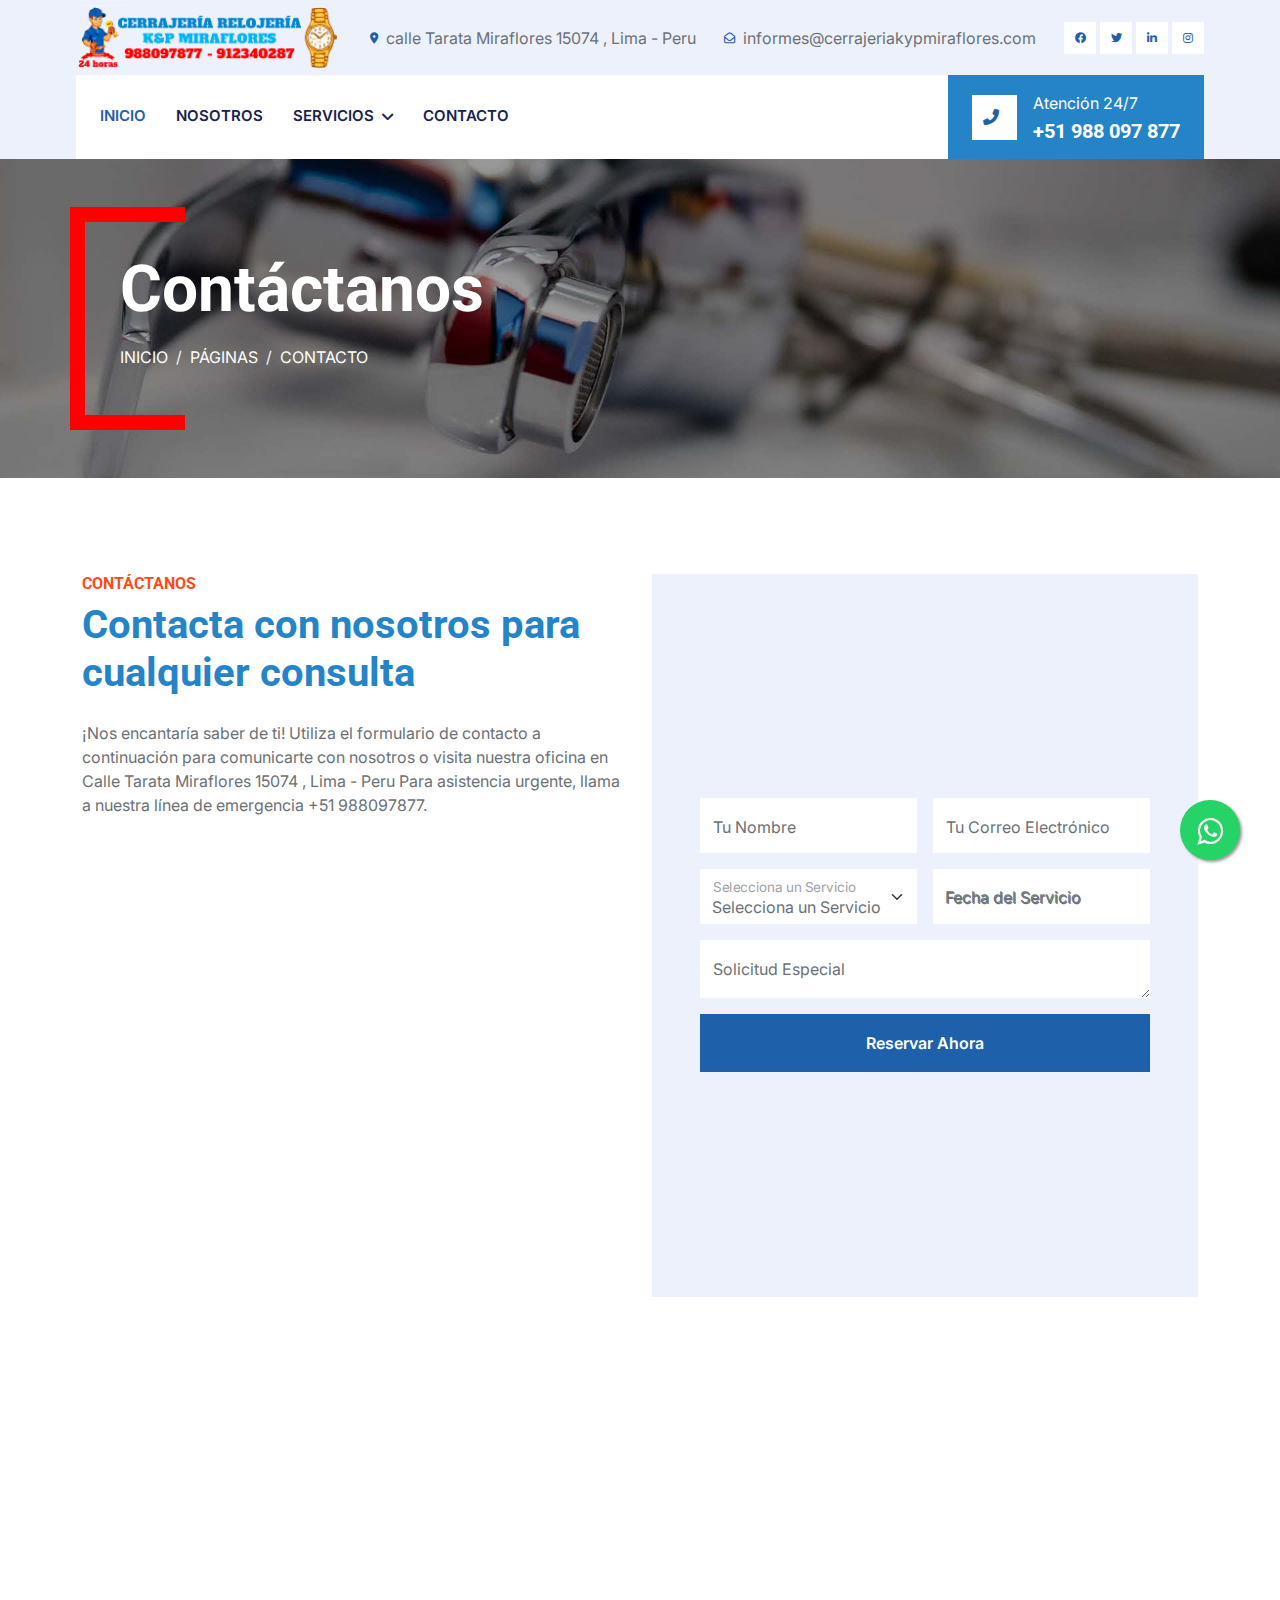
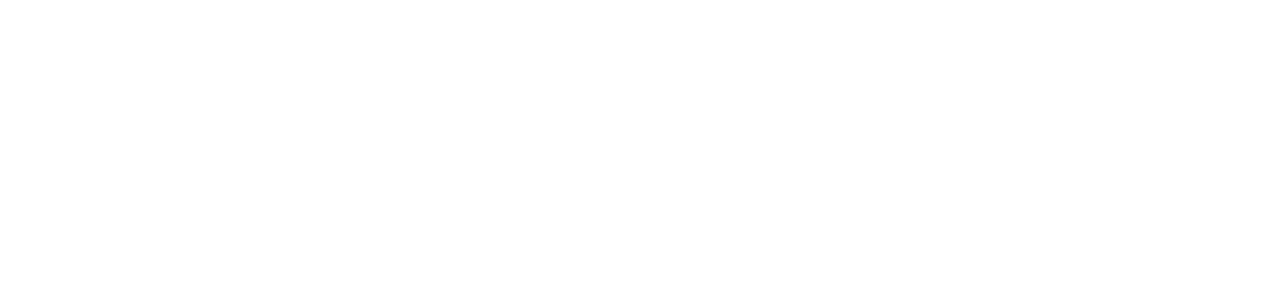
==== commit 9b3e29a1: "new domain" ====
--- a/contact.html
+++ b/contact.html
@@ -204,37 +204,50 @@
             </div>
             <div class="col-md-6 wow fadeInUp" data-wow-delay="0.1s">
                 <div class="bg-light p-5 h-100 d-flex align-items-center">
-                    <form>
+                    <form action="https://formspree.io/f/maygkokw" method="POST">
                         <div class="row g-3">
-                            <div class="col-md-6">
-                                <div class="form-floating">
-                                    <input type="text" class="form-control" id="name" placeholder="Tu Nombre">
-                                    <label for="name">Tu Nombre</label>
-                                </div>
-                            </div>
-                            <div class="col-md-6">
-                                <div class="form-floating">
-                                    <input type="email" class="form-control" id="email" placeholder="Tu Email">
-                                    <label for="email">Tu Email</label>
-                                </div>
-                            </div>
-                            <div class="col-12">
-                                <div class="form-floating">
-                                    <input type="text" class="form-control" id="subject" placeholder="Asunto">
-                                    <label for="subject">Asunto</label>
-                                </div>
-                            </div>
-                            <div class="col-12">
-                                <div class="form-floating">
-                                    <textarea class="form-control" placeholder="Deja aquí tu mensaje" id="message" style="height: 150px"></textarea>
-                                    <label for="message">Mensaje</label>
-                                </div>
-                            </div>
-                            <div class="col-12">
-                                <button class="btn btn-primary w-100 py-3" type="submit">Enviar Mensaje</button>
-                            </div>
+                          <div class="col-12 col-sm-6">
+                            <div class="form-floating">
+                              <input type="text" class="form-control border-0" id="name" name="name" placeholder="Tu Nombre" style="height: 55px;">
+                              <label for="name">Tu Nombre</label>
+                            </div>
+                          </div>
+                          <div class="col-12 col-sm-6">
+                            <div class="form-floating">
+                              <input type="email" class="form-control border-0" id="email" name="email" placeholder="Tu Correo Electrónico" style="height: 55px;">
+                              <label for="email">Tu Correo Electrónico</label>
+                            </div>
+                          </div>
+                          <div class="col-12 col-sm-6">
+                            <div class="form-floating">
+                              <select class="form-select border-0" id="service" name="service" style="height: 55px;">
+                                <option selected>Selecciona un Servicio</option>
+                                <option value="Cerrajería">Cerrajería</option>
+                                <option value="Relojería">Relojería</option>
+                              </select>
+                              <label for="service">Selecciona un Servicio</label>
+                            </div>
+                          </div>
+                          <div class="col-12 col-sm-6">
+                            <div class="form-floating">
+                              <div class="date" id="date1" data-target-input="nearest">
+                                <input type="text" class="form-control border-0 datetimepicker-input" id="serviceDate" name="serviceDate" placeholder="Fecha del Servicio" data-target="#date1" data-toggle="datetimepicker" style="height: 55px;">
+                              </div>
+                              <label for="serviceDate">Fecha del Servicio</label>
+                            </div>
+                          </div>
+                          <div class="col-12">
+                            <div class="form-floating">
+                              <textarea class="form-control border-0" id="specialRequest" name="specialRequest" placeholder="Solicitud Especial"></textarea>
+                              <label for="specialRequest">Solicitud Especial</label>
+                            </div>
+                          </div>
+                          <div class="col-12">
+                            <button class="btn btn-primary w-100 py-3" type="submit">Reservar Ahora</button>
+                          </div>
                         </div>
-                    </form>
+                      </form>
+                      
                 </div>
             </div>
         </div>
@@ -271,14 +284,7 @@
                 <a class="btn btn-link" href="">Duplicado de Llaves</a>
                 <a class="btn btn-link" href="">Reparación de Relojes</a>
             </div>
-            <div class="col-lg-3 col-md-6">
-                <h4 class="text-light mb-4">Boletín de Noticias</h4>
-                <p>Recibe nuestras últimas novedades y ofertas.</p>
-                <div class="position-relative mx-auto" style="max-width: 400px;">
-                    <input class="form-control border-0 w-100 py-3 ps-4 pe-5" type="text" placeholder="Tu correo electrónico">
-                    <button type="button" class="btn btn-primary py-2 position-absolute top-0 end-0 mt-2 me-2">Suscribirse</button>
-                </div>
-            </div>
+           
         </div>
     </div>
     <div class="container">
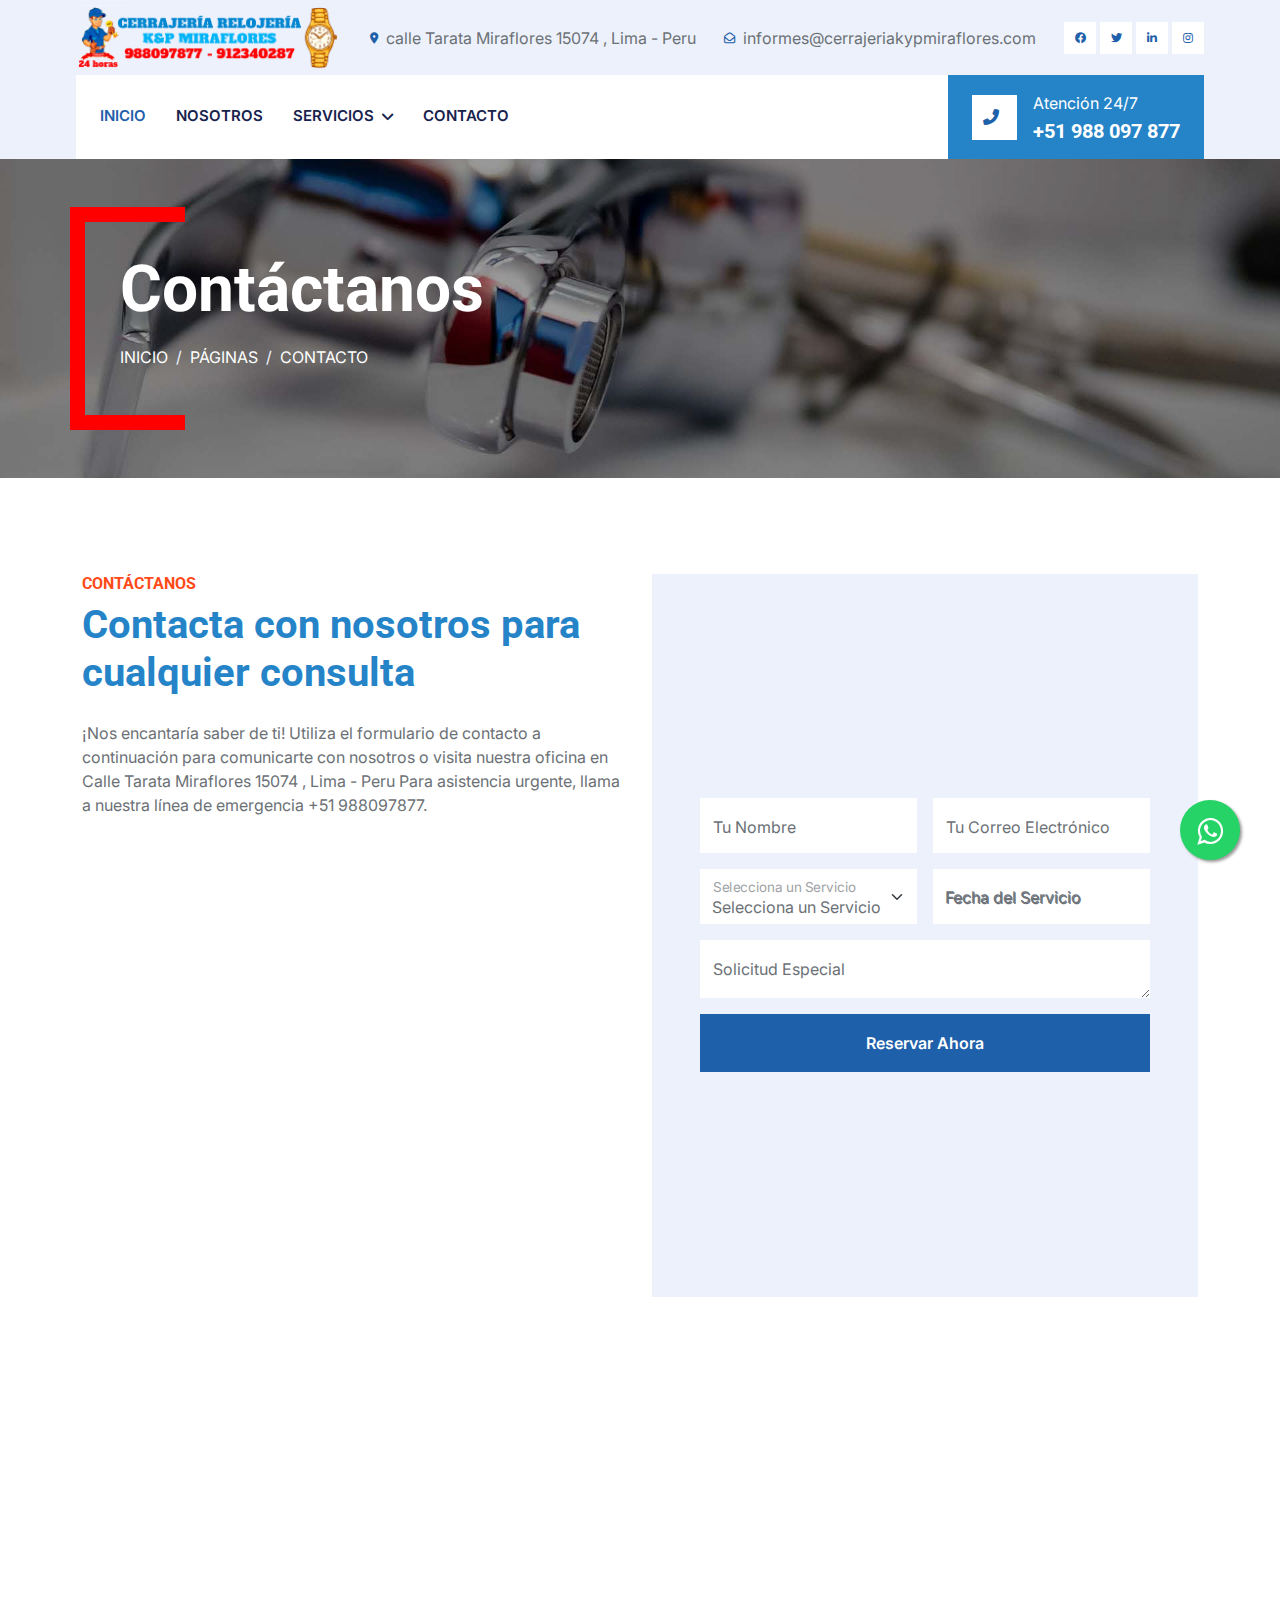
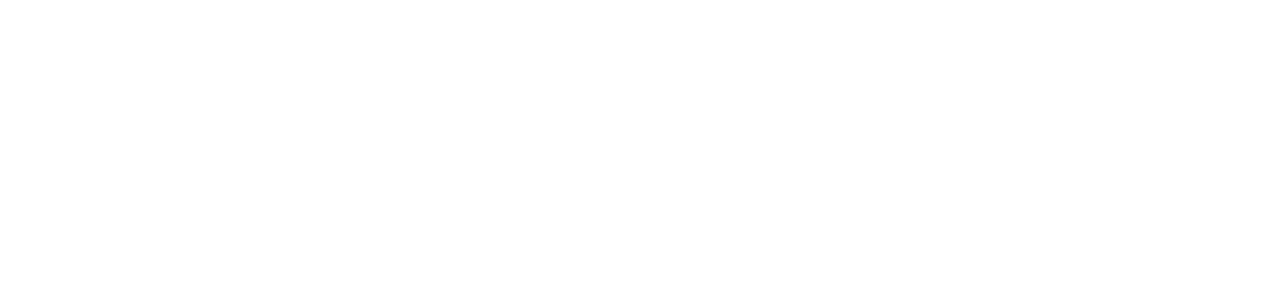
==== commit 06b2b1cb: "new domain" ====
--- a/contact.html
+++ b/contact.html
@@ -99,7 +99,7 @@
     <div class="container-fluid bg-light d-none d-lg-block">
         <div class="row align-items-center top-bar">
             <div class="col-lg-3 col-md-12 text-center text-lg-start">
-                <a href="" class="navbar-brand m-0 p-0">
+                <a href="/index.html" class="navbar-brand m-0 p-0">
                     <img src="./img/CERRAJERÍA RELOJERÍA.png" alt="CERRAJERÍA - RELOJERÍA K&P MIRAFLORES" class="img-fluid">
                 </a>
                 
@@ -129,7 +129,7 @@
 <!-- Navbar Start -->
 <div class="container-fluid nav-bar bg-light">
     <nav class="navbar navbar-expand-lg navbar-light bg-white p-3 py-lg-0 px-lg-4">
-        <a href="" class="navbar-brand d-flex align-items-center m-0 p-0 d-lg-none">
+        <a href="/" class="navbar-brand d-flex align-items-center m-0 p-0 d-lg-none">
             <img src="./img/CERRAJERÍA RELOJERÍA.png" alt="CERRAJERÍA - RELOJERÍA K&P MIRAFLORES" class="img-fluid m-0">
         </a>
         <button class="navbar-toggler" type="button" data-bs-toggle="collapse" data-bs-target="#navbarCollapse">
@@ -200,7 +200,7 @@
                 <h6 class="text-secondary text-uppercase">Contáctanos</h6>
                 <h1 class="mb-4">Contacta con nosotros para cualquier consulta</h1>
                 <p class="mb-4">¡Nos encantaría saber de ti! Utiliza el formulario de contacto a continuación para comunicarte con nosotros o visita nuestra oficina en Calle Tarata Miraflores 15074 , Lima - Peru  Para asistencia urgente, llama a nuestra línea de emergencia +51 988097877.</p>
-                <iframe src="https://www.google.com/maps/embed?pb=!1m18!1m12!1m3!1d3900.8337975651216!2d-77.0288197!3d-12.123521799999999!2m3!1f0!2f0!3f0!3m2!1i1024!2i768!4f13.1!3m3!1m2!1s0x9105c8194362cb71%3A0xb804c39aa8518e03!2sC.%20Tarata%2C%20Miraflores%2015074!5e0!3m2!1ses!2spe!4v1699024676534!5m2!1ses!2spe" width="600" height="450" style="border:0;" allowfullscreen="" loading="lazy" referrerpolicy="no-referrer-when-downgrade"></iframe>
+                <iframe src="https://www.google.com/maps/embed?pb=!1m18!1m12!1m3!1d3900.8337975651216!2d-77.0288197!3d-12.123521799999999!2m3!1f0!2f0!3f0!3m2!1i1024!2i768!4f13.1!3m3!1m2!1s0x9105c8194362cb71%3A0xb804c39aa8518e03!2sC.%20Tarata%2C%20Miraflores%2015074!5e0!3m2!1ses!2spe!4v1699024676534!5m2!1ses!2spe" width="100%" height="450" style="border:0;" allowfullscreen="" loading="lazy" referrerpolicy="no-referrer-when-downgrade"></iframe>
             </div>
             <div class="col-md-6 wow fadeInUp" data-wow-delay="0.1s">
                 <div class="bg-light p-5 h-100 d-flex align-items-center">
